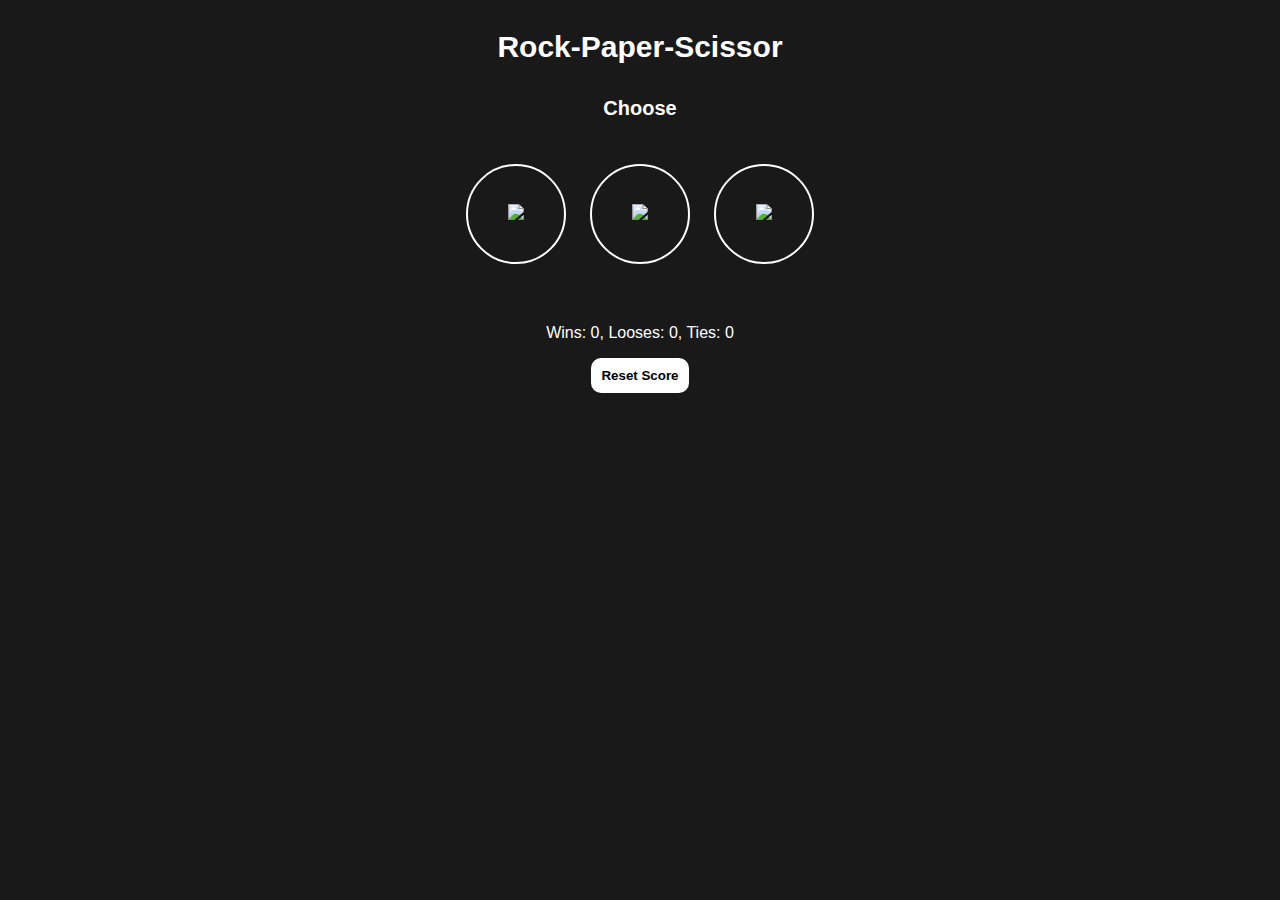
==== index.html @ 59bd284e "Update and rename RPC.html to index.html" ====
<!DOCTYPE html>
<html lang="en">
<head>
    <meta charset="UTF-8">
    <meta name="viewport" content="width=device-width, initial-scale=1.0">
    <title>Rock-paper-scissor</title>
    <link rel="stylesheet" href="./RPC.css">
</head>
<body>
        <h3>Rock-Paper-Scissor</h3>
        <h5 >Choose</h5>
    <div class="bdy">
        <div class="moove-btn">
            <button class="button" onclick="
                player('rock');
                "><img src="./images/rock-emoji.png" class="icon">
            </button>

            <button class="button" onclick="
                player('paper');
                "><img src="./images/paper-emoji.png" class="icon">
            </button>

            <button class="button" onclick="
                player('scissor');
                "><img src="./images/scissor-emoji.png" class="icon">
            </button>
        </div>

        <p class="js-result result" ></p>
        <p class="js-moves"></p>
        <p class="js-scoreBoard scoreBoard"></p>

        <button class="Reset-btn" onclick="
            scoreBoard.Wins=0;
            scoreBoard.Losses=0;
            scoreBoard.Ties=0;
            localStorage.removeItem('scoreBoard');
            scoreUpdate();
            ">Reset Score
        </button>
    </div>
        

    <script src="./RPC.js">
    </script>
</body>
</html>
---- RPC.css ----
body{
    background-color: rgb(25,25,25);
    color: white;
    font-family: Arial, Helvetica, sans-serif;
    padding: 20px white;
}
.bdy{
    text-align: center;

}
.moove-btn{
    align-self: center;
}
h3{
    text-align: center;
    font-size: 30px;
}
h5{
    text-align: center;
    font-size: 20px; 
}
.icon{
    width: 60px;
}
.button{
    background: transparent;
    border: 2px solid white;
    width: 100px;
    height: 100px;
    border-radius: 50%;
    margin: 10px;
    cursor: pointer;
}
.result{
    margin-top: 50px;
    font-size: 25px;
    font-weight: bold;
}
.scoreBoard{
    margin-top: 50px;
}
.Reset-btn{
    padding: 10px;
    background-color: white;
    border: none;
    border-radius: 10px;
    font-weight: bold;
    cursor: pointer;
}
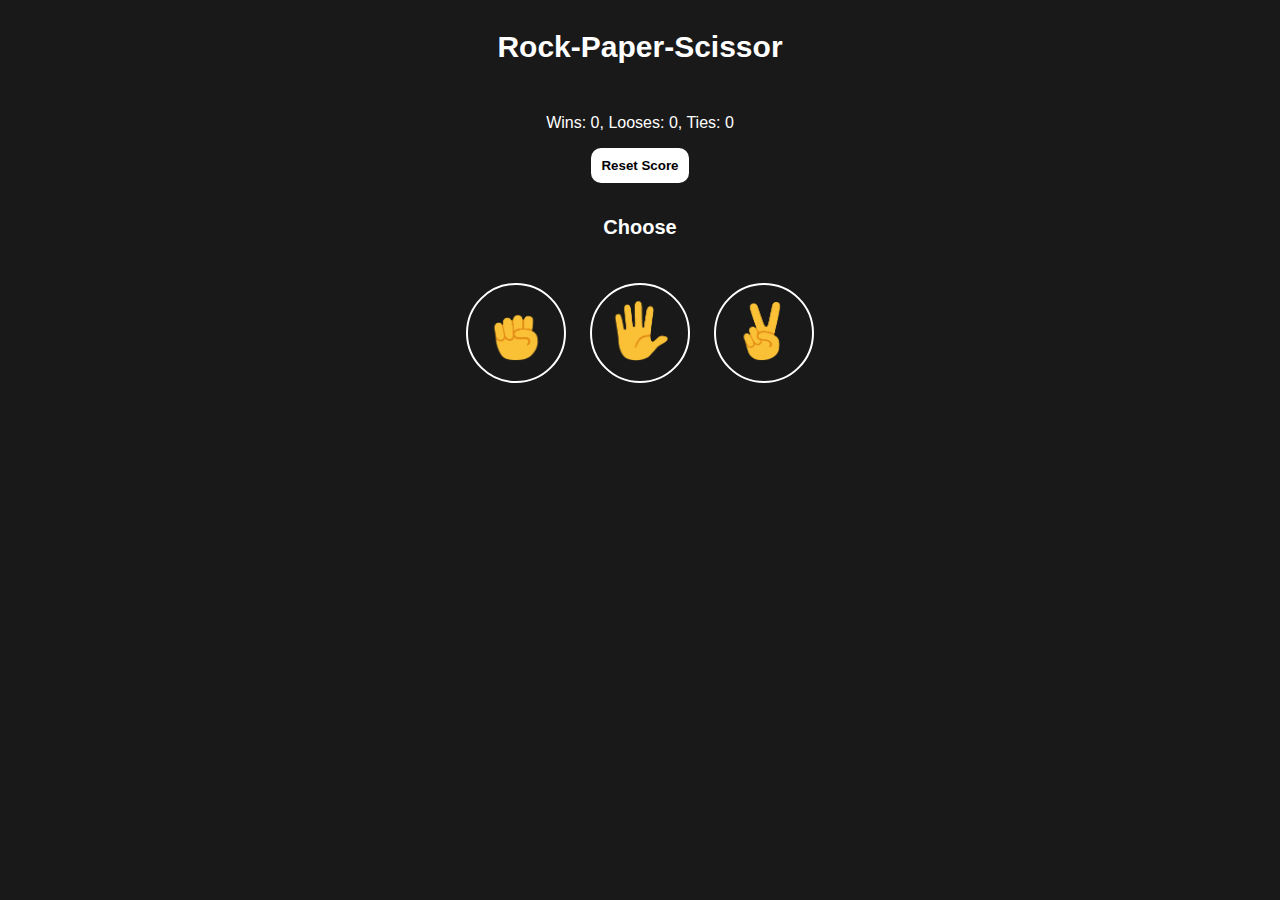
==== commit 249a95ca: "Update index.html" ====
--- a/index.html
+++ b/index.html
@@ -8,25 +8,9 @@
 </head>
 <body>
         <h3>Rock-Paper-Scissor</h3>
-        <h5 >Choose</h5>
+        
     <div class="bdy">
-        <div class="moove-btn">
-            <button class="button" onclick="
-                player('rock');
-                "><img src="./images/rock-emoji.png" class="icon">
-            </button>
-
-            <button class="button" onclick="
-                player('paper');
-                "><img src="./images/paper-emoji.png" class="icon">
-            </button>
-
-            <button class="button" onclick="
-                player('scissor');
-                "><img src="./images/scissor-emoji.png" class="icon">
-            </button>
-        </div>
-
+        
         <p class="js-result result" ></p>
         <p class="js-moves"></p>
         <p class="js-scoreBoard scoreBoard"></p>
@@ -39,9 +23,22 @@
             scoreUpdate();
             ">Reset Score
         </button>
+
+        <h5 >Choose</h5>
+        <div class="moove-btn">
+            <button class="button js-rockbtn">
+                <img src="./images/rock-emoji.png" class="icon">
+            </button>
+
+            <button class="button js-paperbtn">
+                <img src="./images/paper-emoji.png" class="icon">
+            </button>
+
+            <button class="button js-scissorbtn" >
+                <img src="./images/scissor-emoji.png" class="icon">
+            </button>
+        </div>
     </div>
-        
-
     <script src="./RPC.js">
     </script>
 </body>
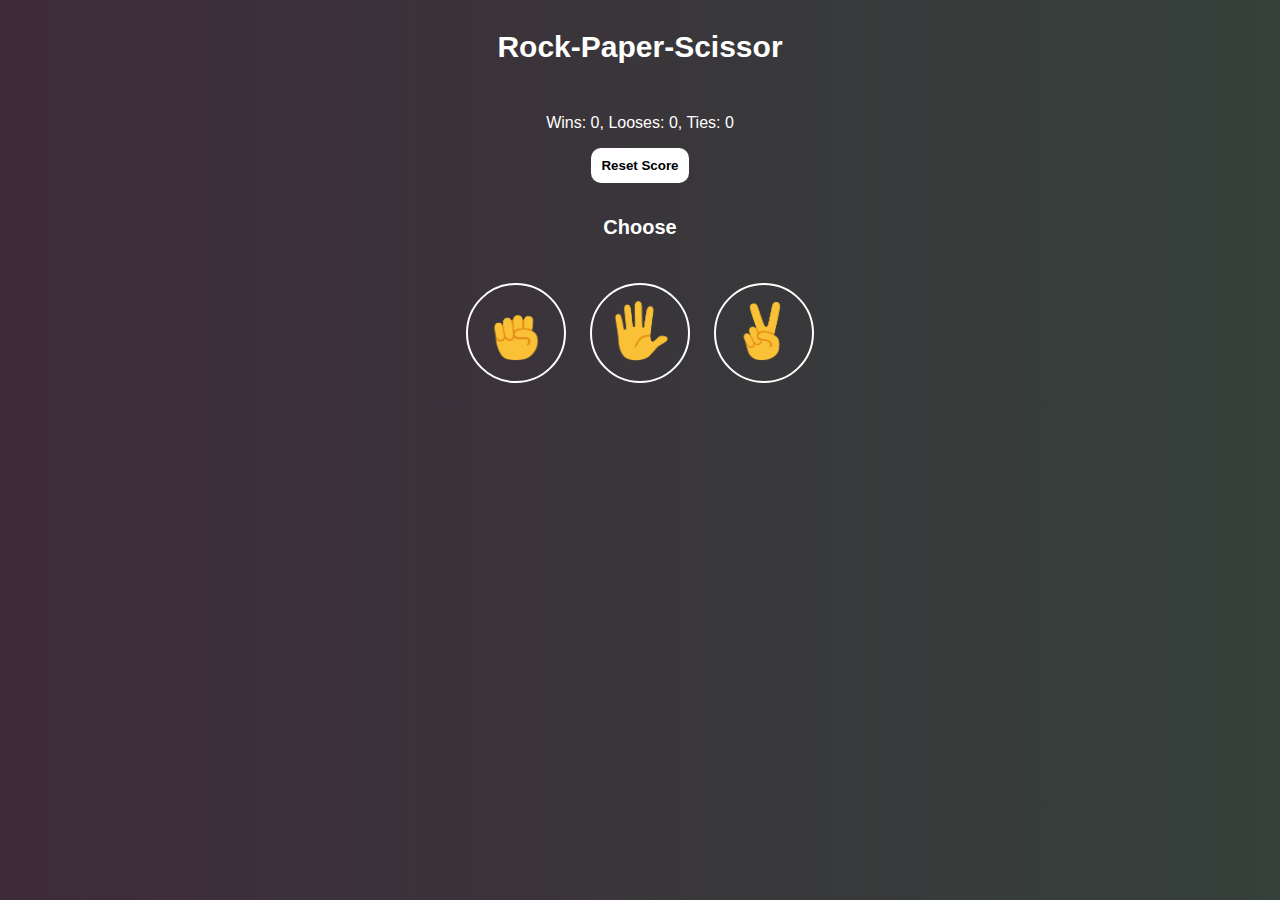
==== commit d2a20a6a: "Update index.html" ====
--- a/index.html
+++ b/index.html
@@ -23,7 +23,7 @@
             scoreUpdate();
             ">Reset Score
         </button>
-
+        
         <h5 >Choose</h5>
         <div class="moove-btn">
             <button class="button js-rockbtn">
@@ -39,6 +39,7 @@
             </button>
         </div>
     </div>
+        
     <script src="./RPC.js">
     </script>
 </body>
--- a/RPC.css
+++ b/RPC.css
@@ -1,5 +1,5 @@
 body{
-    background-color: rgb(25,25,25);
+    background:linear-gradient(to right, #3e2b3a, #35413b);
     color: white;
     font-family: Arial, Helvetica, sans-serif;
     padding: 20px white;
@@ -46,4 +46,4 @@
     border-radius: 10px;
     font-weight: bold;
     cursor: pointer;
-}+}
